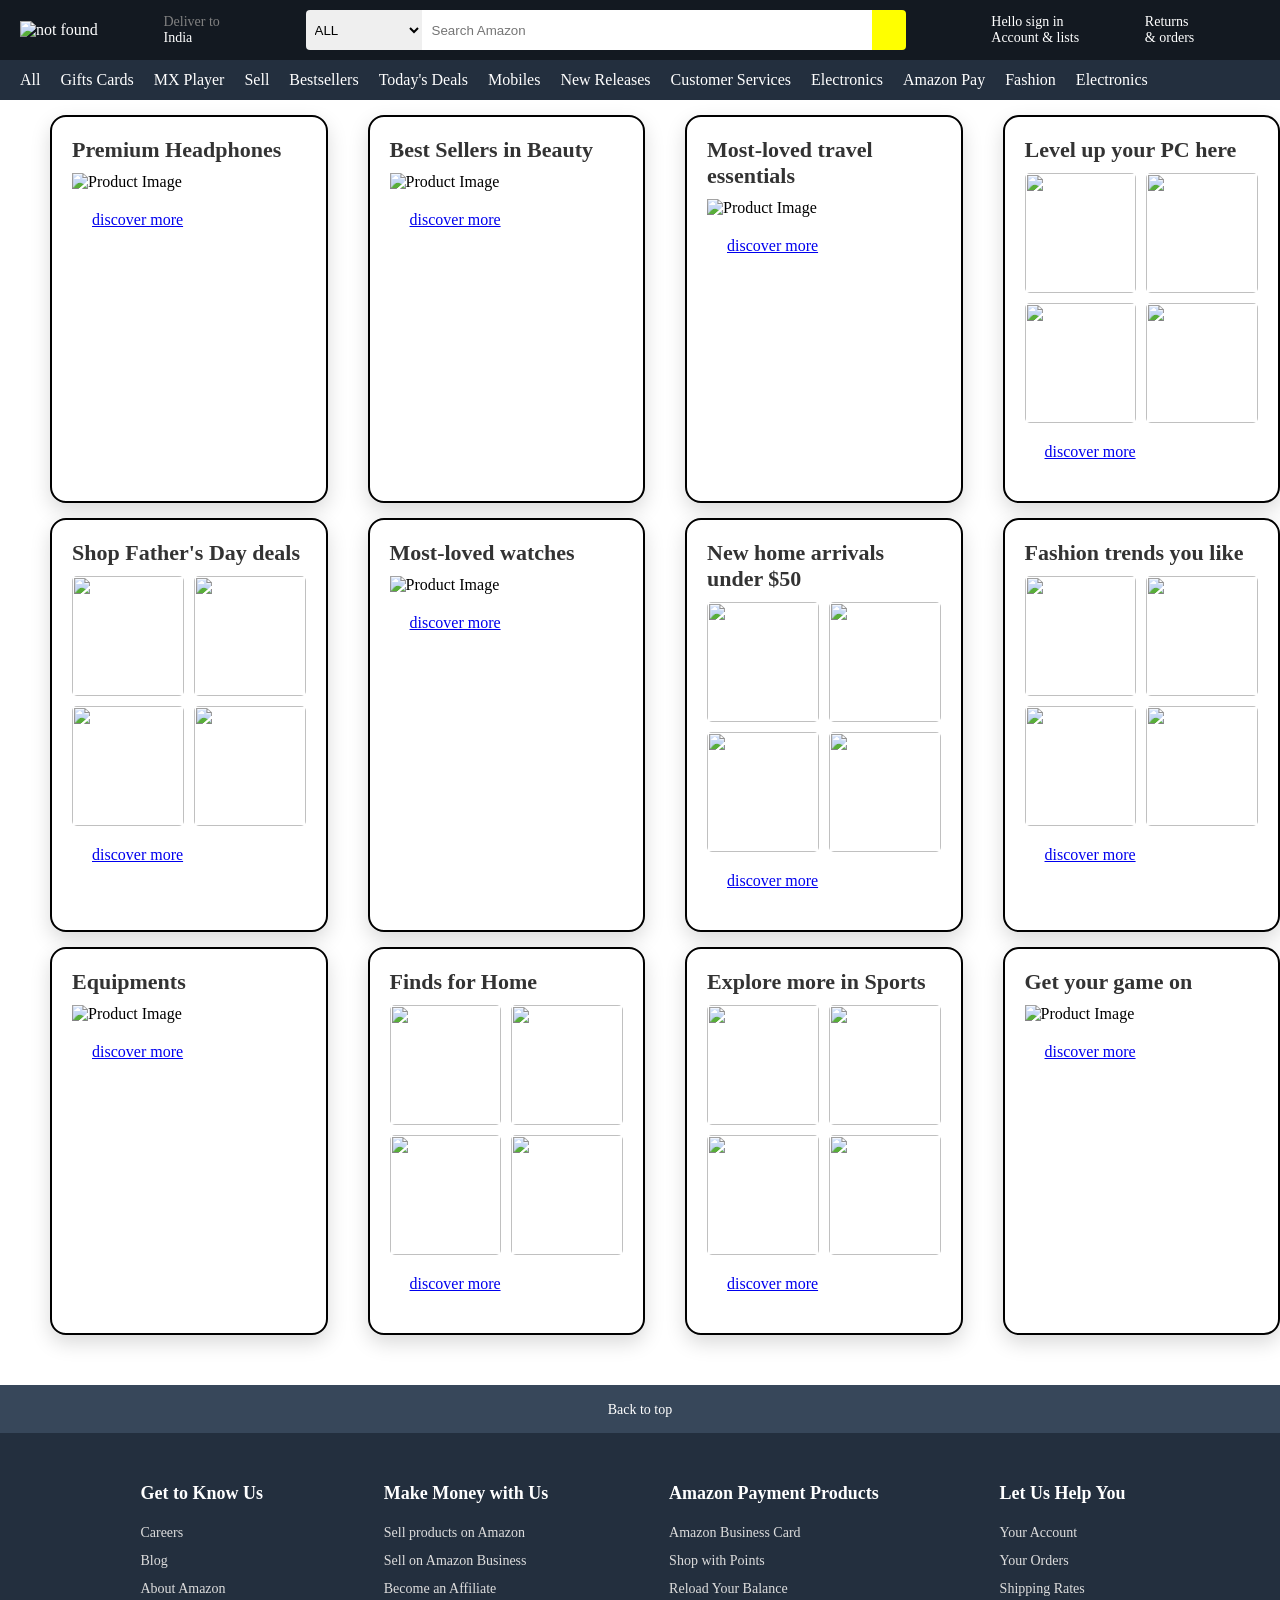
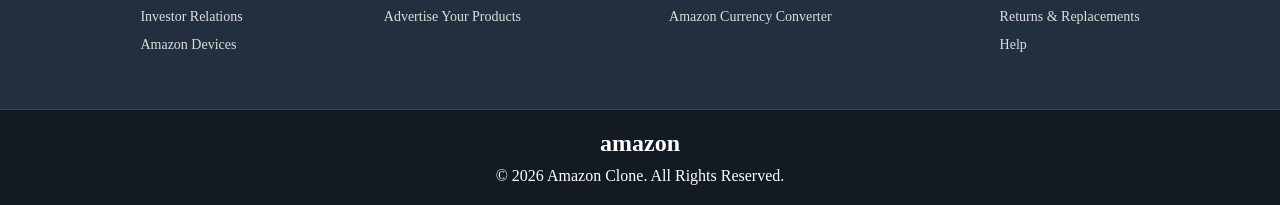
==== index.html @ 39f26c97 "Rename main.html to index.html" ====
<!DOCTYPE html>
<html lang="en">
<head>
    <meta charset="UTF-8">
    <meta name="viewport" content="width=device-width, initial-scale=1.0">
    <title>Amazon</title>
    
    <link rel="stylesheet" href="main.css">


    
    
    </head>
<body>
    <nav class="navbar">
        <div class="logo">
            <img src="https://tse3.mm.bing.net/th/id/OIP.aHb-p_St10jgh8hBfLN2ggHaCt?pid=Api&P=0&h=180" alt="not found" height="50" width="150">
        </div>
        <div class="Location">
            <p style="color:gray;">Deliver to</p>
            <i class="fa-solid fa-location-dot"></i>India 
        </div>
        <!--Search bar-->
        <div class="SearchBar">
            <select name="" id="">
                <option value="">ALL</option>
                <option value="">Today's Deals</option>
                <option value="">Fresh</option>
                <option value="">Mobiles</option>
                 <option value="">New Releases</option>
            </select>
            <input type="text" name="" id="" placeholder="Search Amazon" >
            <div class="SearchIcon">
                <i class="fa-solid fa-magnifying-glass"></i>
            </div>
        </div>
        <div class="Signin">
            <p>Hello sign in</p>
            <p>Account & lists</p>
        </div>
        <div class="Returns">
            <p>Returns</p>
            <p>& orders</p>
        </div>
        <div class="cart">
            <i class="fa-solid fa-cart-shopping"></i>
        </div>
        

    </nav>
    <!--panel bar-->
    <div class="panel">
    
    <div class="panel-links">
        <p><i class="fa-solid fa-bars"></i> All</p>
      
<p><a href="gift.html" style="color: white; text-decoration: none;">Gifts Cards</a></p>

        <p>MX Player</p>
       <p><a href="./sell.html" style="color: white; text-decoration: none;">Sell</a></p>

        <p>Bestsellers</p>
        <p>Today's Deals</p>
        <p>Mobiles</p>
        <p>New Releases</p>
        <p>Customer Services</p>
        <p>Electronics</p>
        <p>Amazon Pay</p>
        <p>Fashion</p>
        <p>Electronics</p>
    </div>
    
    
</div>



<div class="cards">


<div class="card">
    <div class="card-title">Premium Headphones</div>
    <img src="https://images-na.ssl-images-amazon.com/images/G/01/AmazonExports/Events/2025/Q1DefectReduction/Fuji_Defect_Reduction_1x_Headphones._SY116_CB549022351_.jpg" alt="Product Image">
    <div class="card-content">
        <a href="#" class="text">discover more</a>
    </div>
</div>

<div class="card">
    <div class="card-title">Best Sellers in Beauty</div>
    <img src="https://m.media-amazon.com/images/I/511fPrnY+bL._SX522_.jpg" alt="Product Image">
    <div class="card-content">
        
    
        <a href="#" class="text">discover more</a>
    </div>
</div>

<div class="card">
    <div class="card-title">Most-loved travel essentials</div>
    <img src="https://images-na.ssl-images-amazon.com/images/G/01/AmazonExports/Events/2024/BAU2024Aug/TravelBag_1x._SY116_CB566100767_.jpg" alt="Product Image">
    <div class="card-content">    
        <a href="#" class="text">discover more</a>
    </div>
</div>

<div class="card">
    <div class="card-title">Level up your PC here</div>

     <div class="image-grid">
        <img src="https://images-na.ssl-images-amazon.com/images/G/01/AmazonExports/Events/2025/Q1DefectReduction/Fuji_Defect_Reduction_1x_Laptop._SY116_CB549022351_.jpg" alt="">
        <img src="https://images-na.ssl-images-amazon.com/images/G/01/AmazonExports/Events/2025/Q1DefectReduction/Fuji_Defect_Reduction_1x_PC._SY116_CB549022351_.jpg" alt="">
        <img src="https://images-na.ssl-images-amazon.com/images/G/01/AmazonExports/Events/2025/Q1DefectReduction/Fuji_Defect_Reduction_1x_Hard_Drives._SY116_CB549022351_.jpg" alt="">
        <img src="https://images-na.ssl-images-amazon.com/images/G/01/AmazonExports/Events/2025/Q1DefectReduction/Fuji_Defect_Reduction_1x_Monitors._SY116_CB549022351_.jpg" alt="">
    </div>

    <div class="card-content">
        <a href="#" class="text">discover more</a>
    </div>
</div>
</div>



<div class="cards">


<div class="card">
    <div class="card-title">Shop Father's Day deals</div>

     <div class="image-grid">
        <img src="https://images-na.ssl-images-amazon.com/images/G/01/melody/uploads/46cb4ac0-8a61-4c67-ad3a-af38c872fa0b_MuseDesktop372X232_1X/AIS_FDay_2026_02_Fday_01_Muse_Prod_melody_homepage_372x232_1X._SY116_CB780692195_.jpg" alt="">
        <img src="https://images-na.ssl-images-amazon.com/images/G/01/melody/uploads/b9e49983-f8cd-4465-beeb-8be7196e4330_MuseDesktop372X232_1X/AIS_FDay_2026_02_Fday_03_Muse_Prod_melody_homepage_372x232_1X._SY116_CB780692223_.jpg" alt="">
        <img src="https://images-na.ssl-images-amazon.com/images/G/01/melody/uploads/09cdd1da-3c1e-4815-8ece-ae46297b5033_MuseDesktop372X232_1X/AIS_FDay_2026_02_Fday_05_Muse_Prod_melody_homepage_372x232_1X._SY116_CB780692213_.jpg" alt="">
        <img src="https://m.media-amazon.com/images/G/01/AmazonExports/Events/2026/FDay26/Landing_Page/Trendsetter_Dads_FinalFinal.jpg" alt="">
    </div>

    <div class="card-content">
        <a href="#" class="text">discover more</a>
    </div>
</div>

<div class="card">
    <div class="card-title">Most-loved watches</div>
    <img src="https://m.media-amazon.com/images/I/610Jl4dUB7L._AC_UY327_FMwebp_QL65_.jpg" alt="Product Image">
    <div class="card-content">
        
    
        <a href="#" class="text">discover more</a>
    </div>
</div>

<div class="card">
    <div class="card-title">New home arrivals under $50</div>

     <div class="image-grid">
        <img src="https://images-na.ssl-images-amazon.com/images/G/01/DiscoTec/2024/HomeLifestyle/HomeSummerFlip/Homepage/QuadCards/Home_Flip_Summer_2024_315_HP_NewArrivals_QuadCard_D_01_1x._SY116_CB555960040_.jpg" alt="">
        <img src="https://images-na.ssl-images-amazon.com/images/G/01/DiscoTec/2024/HomeLifestyle/HomeSummerFlip/Homepage/QuadCards/Home_Flip_Summer_2024_316_HP_NewArrivals_QuadCard_D_02_1x._SY116_CB555960040_.jpg" alt="">
        <img src="https://images-na.ssl-images-amazon.com/images/G/01/DiscoTec/2024/HomeLifestyle/HomeSummerFlip/Homepage/QuadCards/Home_Flip_Summer_2024_317_HP_NewArrivals_QuadCard_D_03_1x._SY116_CB555960040_.jpg" alt="">
        <img src="https://images-na.ssl-images-amazon.com/images/G/01/DiscoTec/2024/HomeLifestyle/HomeSummerFlip/Homepage/QuadCards/Home_Flip_Summer_2024_318_HP_NewArrivals_QuadCard_D_04_1x._SY116_CB555960040_.jpg" alt="">
    </div>

    <div class="card-content">
        <a href="#" class="text">discover more</a>
    </div>
</div>
<div class="card">
    <div class="card-title">Fashion trends you like</div>

     <div class="image-grid">
        <img src="https://images-na.ssl-images-amazon.com/images/G/01/AMAZON_FASHION/2023/LuxuryStores/Spring-23/GW/Quad_Cards/Spring/LSS23_SPRING_DT_CAT_CARD_2_x1._SY116_CB595261253_.jpg" alt="">
        <img src="https://images-na.ssl-images-amazon.com/images/G/01/AMAZON_FASHION/2023/LuxuryStores/Spring-23/GW/Quad_Cards/Spring/LSS23_SPRING_DT_CAT_CARD_3_x1._SY116_CB595261253_.jpg" alt="">
        <img src="https://images-na.ssl-images-amazon.com/images/G/01/AMAZON_FASHION/2023/LuxuryStores/Spring-23/GW/Quad_Cards/Spring/LSS23_SPRING_DT_CAT_CARD_4_x1._SY116_CB595261253_.jpg" alt="">
        <img src="https://images-na.ssl-images-amazon.com/images/G/01/AMAZON_FASHION/2023/LuxuryStores/Spring-23/GW/Quad_Cards/Spring/LSS23_SPRING_DT_CAT_CARD_1_x1._SY116_CB595261253_.jpg" alt="">
    </div>

    <div class="card-content">
        <a href="#" class="text">discover more</a>
    </div>
</div>


</div>


<div class="cards">


<div class="card">
    <div class="card-title">Equipments</div>
    <img src="https://images-na.ssl-images-amazon.com/images/G/01/AmazonExports/Events/2025/Q1DefectReduction/Fuji_Defect_Reduction_1x_Equipment._SY116_CB549022351_.jpg" alt="Product Image">
    <div class="card-content">
            <a href="#" class="text">discover more</a>
    </div>
</div>



<div class="card">
    <div class="card-title">Finds for Home</div>

     <div class="image-grid">
        <img src="https://images-na.ssl-images-amazon.com/images/G/01/AmazonExports/Events/2024/DskBTFQuadCards/Fuji_BTF_Quad_Cards_1x_Kitchen._SY116_CB558654384_.jpg" alt="">
        <img src="https://images-na.ssl-images-amazon.com/images/G/01/AmazonExports/Events/2024/DskBTFQuadCards/Fuji_BTF_Quad_Cards_1x_Home_decor._SY116_CB558654384_.jpg" alt="">
        <img src="https://images-na.ssl-images-amazon.com/images/G/01/AmazonExports/Events/2024/DskBTFQuadCards/Fuji_BTF_Quad_Cards_1x_Dining._SY116_CB558654384_.jpg" alt="">
        <img src="https://images-na.ssl-images-amazon.com/images/G/01/AmazonExports/Events/2024/DskBTFQuadCards/Fuji_BTF_Quad_Cards_1x_Smart_home._SY116_CB558654384_.jpg" alt="">
    </div>

    <div class="card-content">
        <a href="#" class="text">discover more</a>
    </div>
</div>
<div class="card">
    <div class="card-title">Explore more in Sports</div>

     <div class="image-grid">
        <img src="https://images-na.ssl-images-amazon.com/images/G/01/AmazonExports/Events/2024/BAU2024Sept/Cycling_1X._SY116_CB563192628_.jpg" alt="">
        <img src="https://images-na.ssl-images-amazon.com/images/G/01/AmazonExports/Events/2024/BAU2024Sept/ExerciseAndFitness_1X._SY116_CB563192628_.jpg" alt="">
        <img src="https://images-na.ssl-images-amazon.com/images/G/01/AmazonExports/Events/2024/BAU2024Sept/Golf_1X._SY116_CB563192628_.jpg" alt="">
        <img src="https://images-na.ssl-images-amazon.com/images/G/01/AmazonExports/Events/2024/BAU2024Sept/Running_1X._SY116_CB563192628_.jpg" alt="">
    </div>

    <div class="card-content">
        <a href="#" class="text">discover more</a>
    </div>
</div>

<div class="card">
    <div class="card-title">Get your game on</div>
    <img src="https://images-na.ssl-images-amazon.com/images/G/01/AmazonExports/Events/2026/Gaming_26/Fuji_Gaming_SingleImageCard_C-1._SY304_CB762596570_.jpg" alt="Product Image">
    <div class="card-content">
        
        <a href="#" class="text">discover more</a>
    </div>
</div>

</div>




<footer class="footer">

    <div class="back-to-top">
        <a href="#">Back to top</a>
    </div>

    <div class="footer-links">

        <div class="column">
            <h3>Get to Know Us</h3>
            <a href="#">Careers</a>
            <a href="#">Blog</a>
            <a href="#">About Amazon</a>
            <a href="#">Investor Relations</a>
            <a href="#">Amazon Devices</a>
        </div>

        <div class="column">
            <h3>Make Money with Us</h3>
            <a href="#">Sell products on Amazon</a>
            <a href="#">Sell on Amazon Business</a>
            <a href="#">Become an Affiliate</a>
            <a href="#">Advertise Your Products</a>
        </div>

        <div class="column">
            <h3>Amazon Payment Products</h3>
            <a href="#">Amazon Business Card</a>
            <a href="#">Shop with Points</a>
            <a href="#">Reload Your Balance</a>
            <a href="#">Amazon Currency Converter</a>
        </div>

        <div class="column">
            <h3>Let Us Help You</h3>
            <a href="#">Your Account</a>
            <a href="#">Your Orders</a>
            <a href="#">Shipping Rates</a>
            <a href="#">Returns & Replacements</a>
            <a href="#">Help</a>
        </div>

    </div>

    <div class="footer-bottom">
        <h2>amazon</h2>
        <p>© 2026 Amazon Clone. All Rights Reserved.</p>
    </div>

</footer>

</body>
</html>
---- main.css ----
* {
    padding: 0px;
    margin: 0px;
    box-sizing: border-box;
}


.navbar {
    height: 60px;
    width: auto;
    background-color: #131921 ;
    display: flex;
    align-items: center;
    justify-content: space-between; 
    padding: 0 20px;
    color: white;
    margin-bottom: 0px;
}

.SearchBar {
   height: 40px;
   font-size: 16px;
   display: flex;
   max-width: 600px;
   flex-grow: 1; 
   margin: 0 20px; 
   border-radius: 4px;
   overflow: hidden;
}

.SearchBar select {
    border: none;
    outline: none;
    padding: 0 5px;
}

.SearchIcon {
    
    background-color:yellow;
    color: black;
    height: 100%;
    width: 45px;
    display: flex;
    justify-content: center;
    align-items: center;
}

.SearchBar input {
    width: 100%;
    height: 100%;
    border: none;
    outline: none;
    padding-left: 10px;
}

.Location {
    font-size: 14px;
}

.Signin p, .Returns p {
    font-size: 14px;
}


.panel {
    height: 40px;
    background-color: #232f3e;
    display: flex;
    align-items: center;
    justify-content: space-between;
    color: white;
    padding: 0 20px;
    font-size: 16px;
    margin-top: 0px;
}

.panel-links {
    display: flex;
    gap: 20px;
    align-items: center;
}

.panel-links p {
    cursor: pointer;
    font-weight: 500;
}

.panel-image img {
    height: 100%;
    width: 250px;
    object-fit: fill;
    display: block;
    cursor: pointer;
    flex-shrink: 0;
}

.container
{
    height: 100vh;
    width: auto;
    border: 2px solid black;
    display: flex;
    justify-content:space-evenly;
    flex-wrap: wrap;
    gap: 20px;
    padding: 20px;

}
.cards{
    margin-left: 50px;
    display: flex;
    gap: 40px;
}
.card {
    width: 320px;
    background: white;
    border: 2px solid black;
    border-radius: 16px;
    overflow: hidden;
    box-shadow: 0 8px 20px rgba(0,0,0,0.15);
    margin-top: 15px;
    padding: 20px;
    transition: transform 0.3s ease;
}

.card:hover {
        transform: translateY(-8px);
}

.card img {
        width: 100%;
        height: 300px;
        object-fit: cover;
}

.card-content {
       padding: 20px;
}

.card-title {
        font-size: 22px;
        font-weight: bold;
        margin-bottom: 10px;
        color: #333;
}

.card-text {
        color: #666;
        line-height: 1.5;
        margin-bottom: 15px;
}

.image-grid{
    display:grid;
    grid-template-columns:repeat(2,1fr);
    gap:10px;
}

.image-grid img{
    width:100%;
    height:120px;
    object-fit:cover;
    border-radius:5px;
}




.footer{
    background:#232f3e;
    color:white;
    margin-top:50px;
}

.back-to-top{
    background:#37475a;
    text-align:center;
    padding:15px;
}

.back-to-top a{
    color:white;
    text-decoration:none;
    font-size:14px;
}

.footer-links{
    display:flex;
    justify-content:space-around;
    padding:50px 80px;
    flex-wrap:wrap;
}

.column{
    display:flex;
    flex-direction:column;
}

.column h3{
    margin-bottom:15px;
    font-size:18px;
}

.column a{
    color:#ddd;
    text-decoration:none;
    margin:6px 0;
    font-size:14px;
}

.column a:hover{
    text-decoration:underline;
}

.footer-bottom{
    border-top:1px solid #3a4553;
    text-align:center;
    padding:20px;
    background:#131a22;
}

.footer-bottom h2{
    margin-bottom:10px;
    color:white;
}
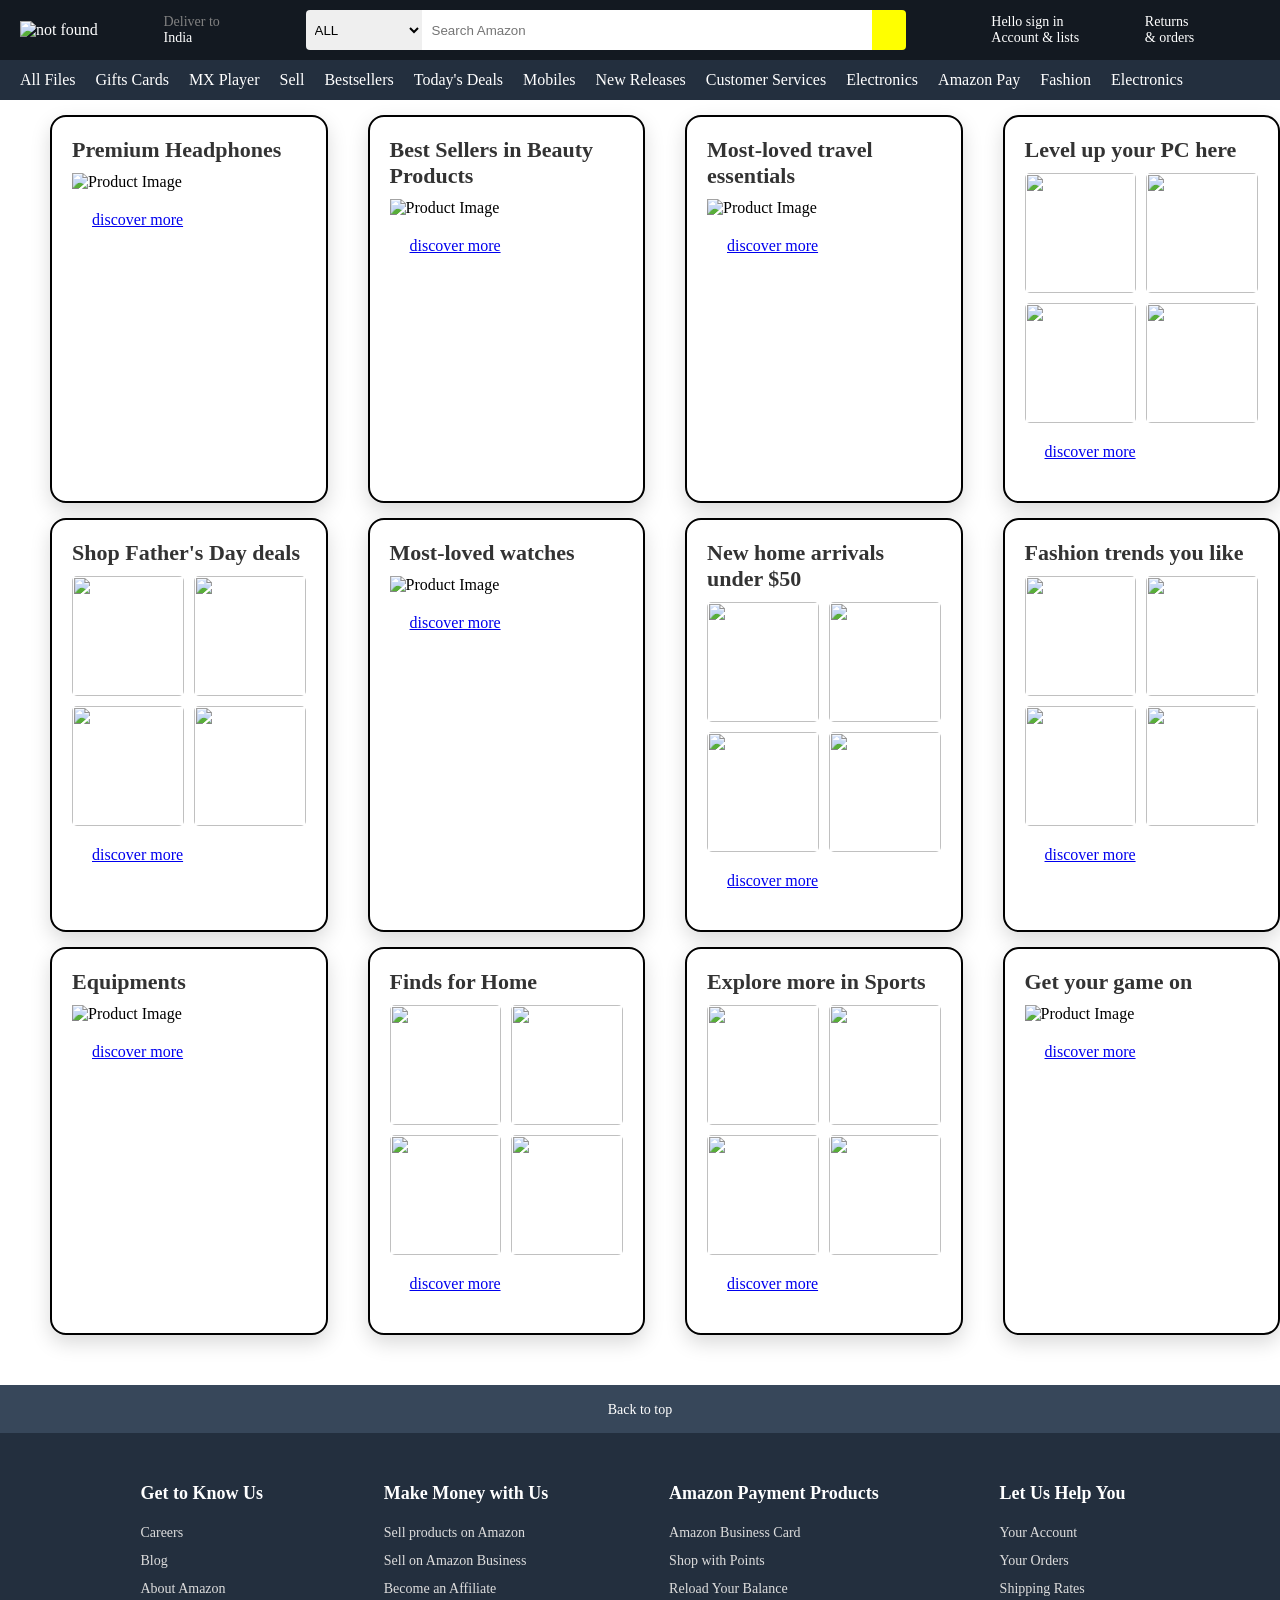
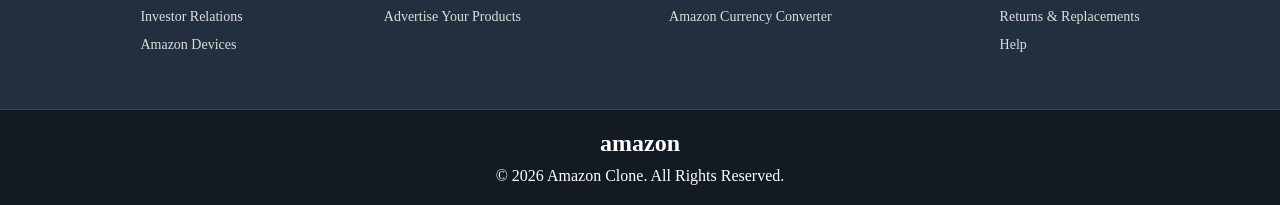
==== commit f4bdf993: "edited" ====
--- a/index.html
+++ b/index.html
@@ -23,7 +23,7 @@
         <!--Search bar-->
         <div class="SearchBar">
             <select name="" id="">
-                <option value="">ALL</option>
+                <option value="">ALL </option>
                 <option value="">Today's Deals</option>
                 <option value="">Fresh</option>
                 <option value="">Mobiles</option>
@@ -52,7 +52,7 @@
     <div class="panel">
     
     <div class="panel-links">
-        <p><i class="fa-solid fa-bars"></i> All</p>
+        <p><i class="fa-solid fa-bars"></i> All Files</p>
       
 <p><a href="gift.html" style="color: white; text-decoration: none;">Gifts Cards</a></p>
 
@@ -87,7 +87,7 @@
 </div>
 
 <div class="card">
-    <div class="card-title">Best Sellers in Beauty</div>
+    <div class="card-title">Best Sellers in Beauty Products</div>
     <img src="https://m.media-amazon.com/images/I/511fPrnY+bL._SX522_.jpg" alt="Product Image">
     <div class="card-content">
         
